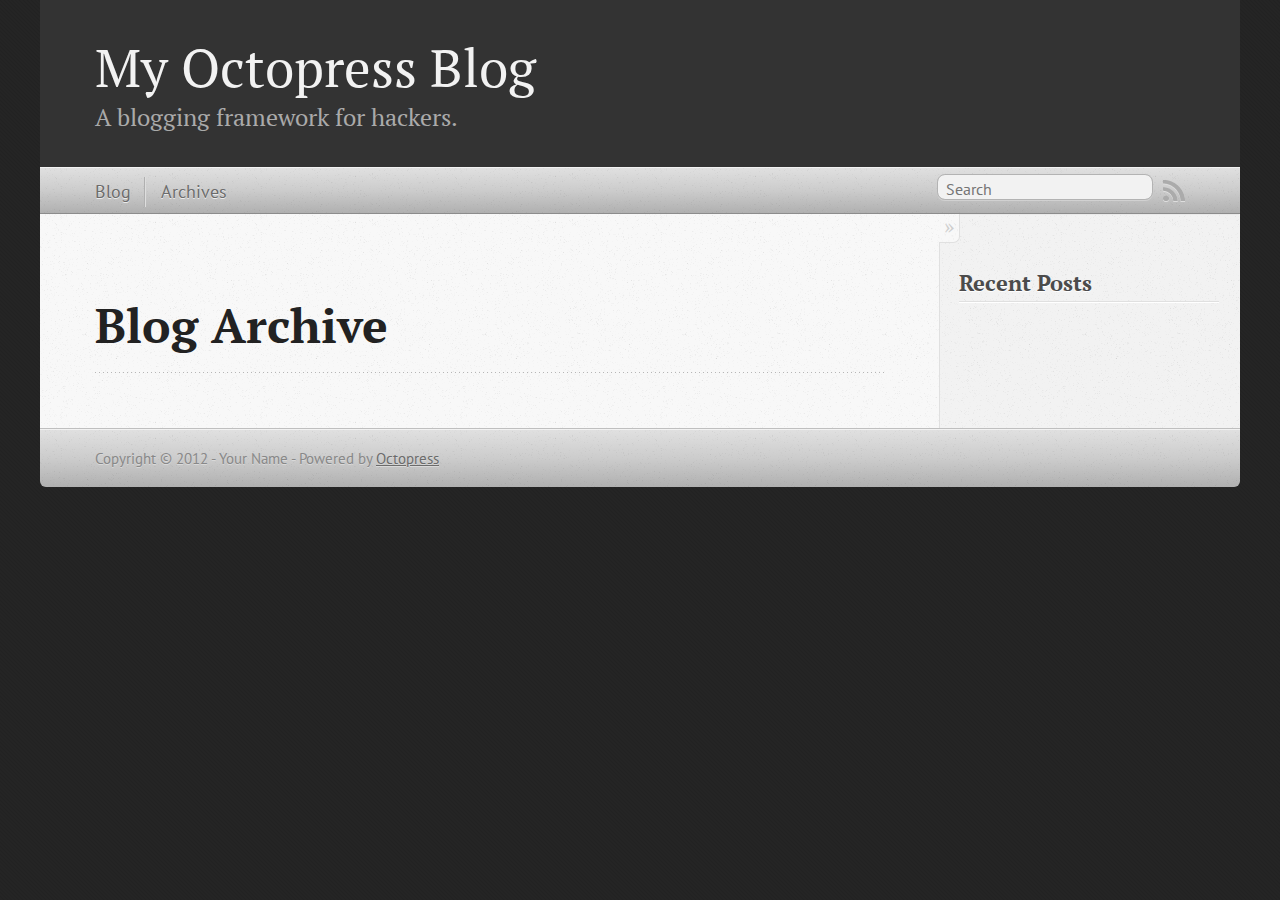
==== blog/archives/index.html @ 248a89fb "Site updated at 2012-05-07 15:20:01 UTC" ====
<!DOCTYPE html>
<!--[if IEMobile 7 ]><html class="no-js iem7"><![endif]-->
<!--[if lt IE 9]><html class="no-js lte-ie8"><![endif]-->
<!--[if (gt IE 8)|(gt IEMobile 7)|!(IEMobile)|!(IE)]><!--><html class="no-js" lang="en"><!--<![endif]-->
<head>
  <meta charset="utf-8">
  <title>Blog Archive - My Octopress Blog</title>
  <meta name="author" content="Your Name">

  
  <meta name="description" content=" Blog Archive Recent Posts ">
  

  <!-- http://t.co/dKP3o1e -->
  <meta name="HandheldFriendly" content="True">
  <meta name="MobileOptimized" content="320">
  <meta name="viewport" content="width=device-width, initial-scale=1">

  
  <link rel="canonical" href="http://liangwenke.github.com/blog/archives">
  <link href="/favicon.png" rel="icon">
  <link href="/stylesheets/screen.css" media="screen, projection" rel="stylesheet" type="text/css">
  <script src="/javascripts/modernizr-2.0.js"></script>
  <script src="/javascripts/ender.js"></script>
  <script src="/javascripts/octopress.js" type="text/javascript"></script>
  <link href="/atom.xml" rel="alternate" title="My Octopress Blog" type="application/atom+xml">
  <!--Fonts from Google"s Web font directory at http://google.com/webfonts -->
<link href="http://fonts.googleapis.com/css?family=PT+Serif:regular,italic,bold,bolditalic" rel="stylesheet" type="text/css">
<link href="http://fonts.googleapis.com/css?family=PT+Sans:regular,italic,bold,bolditalic" rel="stylesheet" type="text/css">

  

</head>

<body   >
  <header role="banner"><hgroup>
  <h1><a href="/">My Octopress Blog</a></h1>
  
    <h2>A blogging framework for hackers.</h2>
  
</hgroup>

</header>
  <nav role="navigation"><ul class="subscription" data-subscription="rss">
  <li><a href="/atom.xml" rel="subscribe-rss" title="subscribe via RSS">RSS</a></li>
  
</ul>
  
<form action="http://google.com/search" method="get">
  <fieldset role="search">
    <input type="hidden" name="q" value="site:liangwenke.github.com" />
    <input class="search" type="text" name="q" results="0" placeholder="Search"/>
  </fieldset>
</form>
  
<ul class="main-navigation">
  <li><a href="/">Blog</a></li>
  <li><a href="/blog/archives">Archives</a></li>
</ul>

</nav>
  <div id="main">
    <div id="content">
      <div>
<article role="article">
  
  <header>
    <h1 class="entry-title">Blog Archive</h1>
    
  </header>
  
  <div id="blog-archives">

</div>

  
</article>

</div>

<aside class="sidebar">
  
    <section>
  <h1>Recent Posts</h1>
  <ul id="recent_posts">
    
  </ul>
</section>






  
</aside>


    </div>
  </div>
  <footer role="contentinfo"><p>
  Copyright &copy; 2012 - Your Name -
  <span class="credit">Powered by <a href="http://octopress.org">Octopress</a></span>
</p>

</footer>
  







  <script type="text/javascript">
    (function(){
      var twitterWidgets = document.createElement('script');
      twitterWidgets.type = 'text/javascript';
      twitterWidgets.async = true;
      twitterWidgets.src = 'http://platform.twitter.com/widgets.js';
      document.getElementsByTagName('head')[0].appendChild(twitterWidgets);
    })();
  </script>





</body>
</html>
---- stylesheets/screen.css ----
html,body,div,span,applet,object,iframe,h1,h2,h3,h4,h5,h6,p,blockquote,pre,a,abbr,acronym,address,big,cite,code,del,dfn,em,img,ins,kbd,q,s,samp,small,strike,strong,sub,sup,tt,var,b,u,i,center,dl,dt,dd,ol,ul,li,fieldset,form,label,legend,table,caption,tbody,tfoot,thead,tr,th,td,article,aside,canvas,details,embed,figure,figcaption,footer,header,hgroup,menu,nav,output,ruby,section,summary,time,mark,audio,video{margin:0;padding:0;border:0;font-size:100%;font:inherit;vertical-align:baseline}body{line-height:1}ol,ul{list-style:none}table{border-collapse:collapse;border-spacing:0}caption,th,td{text-align:left;font-weight:normal;vertical-align:middle}q,blockquote{quotes:none}q:before,q:after,blockquote:before,blockquote:after{content:"";content:none}a img{border:none}article,aside,details,figcaption,figure,footer,header,hgroup,menu,nav,section,summary{display:block}article,aside,details,figcaption,figure,footer,header,hgroup,menu,nav,section,summary{display:block}a{color:#1863a1}a:visited{color:#751590}a:focus{color:#0181eb}a:hover{color:#0181eb}a:active{color:#01579f}aside.sidebar a{color:#1863a1}aside.sidebar a:focus{color:#0181eb}aside.sidebar a:hover{color:#0181eb}aside.sidebar a:active{color:#01579f}a{-webkit-transition:color 0.3s;-moz-transition:color 0.3s;-ms-transition:color 0.3s;-o-transition:color 0.3s;transition:color 0.3s}html{background:#252525 url('/images/line-tile.png?1336403591') top left}body>div{background:#f2f2f2 url('/images/noise.png?1336403591') top left;border-bottom:1px solid #bfbfbf}body>div>div{background:#f8f8f8 url('/images/noise.png?1336403591') top left;border-right:1px solid #e0e0e0}.heading,body>header h1,h1,h2,h3,h4,h5,h6{font-family:"PT Serif","Georgia","Helvetica Neue",Arial,sans-serif}.sans,body>header h2,body>nav form .search,body>nav a,article header p.meta,article>footer,#content .blog-index footer,html .gist .gist-file .gist-meta,#blog-archives a.category,#blog-archives time,aside.sidebar section,body>footer{font-family:"PT Sans","Helvetica Neue",Arial,sans-serif}.serif,body,#content .blog-index a[rel=full-article]{font-family:"PT Serif",Georgia,Times,"Times New Roman",serif}.mono,pre,code,tt,p code,li code{font-family:Menlo,Monaco,"Andale Mono","lucida console","Courier New",monospace}body>header h1{font-size:2.2em;font-family:"PT Serif","Georgia","Helvetica Neue",Arial,sans-serif;font-weight:normal;line-height:1.2em;margin-bottom:0.6667em}body>header h2{font-family:"PT Serif","Georgia","Helvetica Neue",Arial,sans-serif}body{line-height:1.5em;color:#222}h1{font-size:2.2em;line-height:1.2em}@media only screen and (min-width: 992px){body{font-size:1.15em}h1{font-size:2.6em;line-height:1.2em}}h1,h2,h3,h4,h5,h6{text-rendering:optimizelegibility;margin-bottom:1em;font-weight:bold}h2,section h1{font-size:1.5em}h3,section h2,section section h1{font-size:1.3em}h4,section h3,section section h2,section section section h1{font-size:1em}h5,section h4,section section h3{font-size:.9em}h6,section h5,section section h4,section section section h3{font-size:.8em}p,blockquote,ul,ol{margin-bottom:1.5em}ul{list-style-type:disc}ul ul{list-style-type:circle;margin-bottom:0px}ul ul ul{list-style-type:square;margin-bottom:0px}ol{list-style-type:decimal}ol ol{list-style-type:lower-alpha;margin-bottom:0px}ol ol ol{list-style-type:lower-roman;margin-bottom:0px}ul,ul ul,ul ol,ol,ol ul,ol ol{margin-left:1.3em}strong{font-weight:bold}em{font-style:italic}sup,sub{font-size:0.8em;position:relative;display:inline-block}sup{top:-0.5em}sub{bottom:-0.5em}q{font-style:italic}q:before{content:"\201C"}q:after{content:"\201D"}em,dfn{font-style:italic}strong,dfn{font-weight:bold}del,s{text-decoration:line-through}abbr,acronym{border-bottom:1px dotted;cursor:help}sub,sup{line-height:0}hr{margin-bottom:0.2em}small{font-size:.8em}big{font-size:1.2em}blockquote{font-style:italic;position:relative;font-size:1.2em;line-height:1.5em;padding-left:1em;border-left:4px solid rgba(170,170,170,0.5)}blockquote cite{font-style:italic}blockquote cite a{color:#aaa !important;word-wrap:break-word}blockquote cite:before{content:'\2014';padding-right:.3em;padding-left:.3em;color:#aaa}@media only screen and (min-width: 992px){blockquote{padding-left:1.5em;border-left-width:4px}}.pullquote-right:before,.pullquote-left:before{padding:0;border:none;content:attr(data-pullquote);float:right;width:45%;margin:.5em 0 1em 1.5em;position:relative;top:7px;font-size:1.4em;line-height:1.45em}.pullquote-left:before{float:left;margin:.5em 1.5em 1em 0}.force-wrap,article a,aside.sidebar a{white-space:-moz-pre-wrap;white-space:-pre-wrap;white-space:-o-pre-wrap;white-space:pre-wrap;word-wrap:break-word}.group,body>header,body>nav,body>footer,body #content>article,body #content>div>article,body #content>div>section,body div.pagination,aside.sidebar,#main,#content,.collapse-sidebar aside.sidebar{*zoom:1}.group:after,body>header:after,body>nav:after,body>footer:after,body #content>article:after,body #content>div>article:after,body #content>div>section:after,body div.pagination:after,aside.sidebar:after,#main:after,#content:after,.collapse-sidebar aside.sidebar:after{content:"";display:table;clear:both}body{-webkit-text-size-adjust:none;max-width:1200px;position:relative;margin:0 auto}body>header,body>nav,body>footer,body #content>article,body #content>div>article,body #content>div>section{padding-left:18px;padding-right:18px}@media only screen and (min-width: 480px){body>header,body>nav,body>footer,body #content>article,body #content>div>article,body #content>div>section{padding-left:25px;padding-right:25px}}@media only screen and (min-width: 768px){body>header,body>nav,body>footer,body #content>article,body #content>div>article,body #content>div>section{padding-left:35px;padding-right:35px}}@media only screen and (min-width: 992px){body>header,body>nav,body>footer,body #content>article,body #content>div>article,body #content>div>section{padding-left:55px;padding-right:55px}}body div.pagination{margin-left:18px;margin-right:18px}@media only screen and (min-width: 480px){body div.pagination{margin-left:25px;margin-right:25px}}@media only screen and (min-width: 768px){body div.pagination{margin-left:35px;margin-right:35px}}@media only screen and (min-width: 992px){body div.pagination{margin-left:55px;margin-right:55px}}body>header{font-size:1em;padding-top:1.5em;padding-bottom:1.5em}#content{overflow:hidden}#content>div,#content>article{width:100%}aside.sidebar{float:none;padding:0 18px 1px;background-color:#f7f7f7;border-top:1px solid #e0e0e0}.flex-content,article img,article video,article .flash-video,aside.sidebar img{max-width:100%;height:auto}.basic-alignment.left,article img.left,article video.left,article .left.flash-video,aside.sidebar img.left{float:left;margin-right:1.5em}.basic-alignment.right,article img.right,article video.right,article .right.flash-video,aside.sidebar img.right{float:right;margin-left:1.5em}.basic-alignment.center,article img.center,article video.center,article .center.flash-video,aside.sidebar img.center{display:block;margin:0 auto 1.5em}.basic-alignment.left,article img.left,article video.left,article .left.flash-video,aside.sidebar img.left,.basic-alignment.right,article img.right,article video.right,article .right.flash-video,aside.sidebar img.right{margin-bottom:.8em}.toggle-sidebar,.no-sidebar .toggle-sidebar{display:none}@media only screen and (min-width: 750px){body.sidebar-footer aside.sidebar{float:none;width:auto;clear:left;margin:0;padding:0 35px 1px;background-color:#f7f7f7;border-top:1px solid #eaeaea}body.sidebar-footer aside.sidebar section.odd,body.sidebar-footer aside.sidebar section.even{float:left;width:48%}body.sidebar-footer aside.sidebar section.odd{margin-left:0}body.sidebar-footer aside.sidebar section.even{margin-left:4%}body.sidebar-footer aside.sidebar.thirds section{width:30%;margin-left:5%}body.sidebar-footer aside.sidebar.thirds section.first{margin-left:0;clear:both}}body.sidebar-footer #content{margin-right:0px}body.sidebar-footer .toggle-sidebar{display:none}@media only screen and (min-width: 550px){body>header{font-size:1em}}@media only screen and (min-width: 750px){aside.sidebar{float:none;width:auto;clear:left;margin:0;padding:0 35px 1px;background-color:#f7f7f7;border-top:1px solid #eaeaea}aside.sidebar section.odd,aside.sidebar section.even{float:left;width:48%}aside.sidebar section.odd{margin-left:0}aside.sidebar section.even{margin-left:4%}aside.sidebar.thirds section{width:30%;margin-left:5%}aside.sidebar.thirds section.first{margin-left:0;clear:both}}@media only screen and (min-width: 768px){body{-webkit-text-size-adjust:auto}body>header{font-size:1.2em}#main{padding:0;margin:0 auto}#content{overflow:visible;margin-right:240px;position:relative}.no-sidebar #content{margin-right:0;border-right:0}.collapse-sidebar #content{margin-right:20px}#content>div,#content>article{padding-top:17.5px;padding-bottom:17.5px;float:left}aside.sidebar{width:210px;padding:0 15px 15px;background:none;clear:none;float:left;margin:0 -100% 0 0}aside.sidebar section{width:auto;margin-left:0}aside.sidebar section.odd,aside.sidebar section.even{float:none;width:auto;margin-left:0}.collapse-sidebar aside.sidebar{float:none;width:auto;clear:left;margin:0;padding:0 35px 1px;background-color:#f7f7f7;border-top:1px solid #eaeaea}.collapse-sidebar aside.sidebar section.odd,.collapse-sidebar aside.sidebar section.even{float:left;width:48%}.collapse-sidebar aside.sidebar section.odd{margin-left:0}.collapse-sidebar aside.sidebar section.even{margin-left:4%}.collapse-sidebar aside.sidebar.thirds section{width:30%;margin-left:5%}.collapse-sidebar aside.sidebar.thirds section.first{margin-left:0;clear:both}}@media only screen and (min-width: 992px){body>header{font-size:1.3em}#content{margin-right:300px}#content>div,#content>article{padding-top:27.5px;padding-bottom:27.5px}aside.sidebar{width:260px;padding:1.2em 20px 20px}.collapse-sidebar aside.sidebar{padding-left:55px;padding-right:55px}}@media only screen and (min-width: 768px){ul,ol{margin-left:0}}body>header{background:#333}body>header h1{display:inline-block;margin:0}body>header h1 a,body>header h1 a:visited,body>header h1 a:hover{color:#f2f2f2;text-decoration:none}body>header h2{margin:.2em 0 0;font-size:1em;color:#aaa;font-weight:normal}body>nav{position:relative;background-color:#ccc;background:url('/images/noise.png?1336403591'),-webkit-gradient(linear, 50% 0%, 50% 100%, color-stop(0%, #e0e0e0), color-stop(50%, #cccccc), color-stop(100%, #b0b0b0));background:url('/images/noise.png?1336403591'),-webkit-linear-gradient(#e0e0e0,#cccccc,#b0b0b0);background:url('/images/noise.png?1336403591'),-moz-linear-gradient(#e0e0e0,#cccccc,#b0b0b0);background:url('/images/noise.png?1336403591'),-o-linear-gradient(#e0e0e0,#cccccc,#b0b0b0);background:url('/images/noise.png?1336403591'),-ms-linear-gradient(#e0e0e0,#cccccc,#b0b0b0);background:url('/images/noise.png?1336403591'),linear-gradient(#e0e0e0,#cccccc,#b0b0b0);border-top:1px solid #f2f2f2;border-bottom:1px solid #8c8c8c;padding-top:.35em;padding-bottom:.35em}body>nav form{-webkit-background-clip:padding;-moz-background-clip:padding;background-clip:padding-box;margin:0;padding:0}body>nav form .search{padding:.3em .5em 0;font-size:.85em;line-height:1.1em;width:95%;-webkit-border-radius:0.5em;-moz-border-radius:0.5em;-ms-border-radius:0.5em;-o-border-radius:0.5em;border-radius:0.5em;-webkit-background-clip:padding;-moz-background-clip:padding;background-clip:padding-box;-webkit-box-shadow:#d1d1d1 0 1px;-moz-box-shadow:#d1d1d1 0 1px;box-shadow:#d1d1d1 0 1px;background-color:#f2f2f2;border:1px solid #b3b3b3;color:#888}body>nav form .search:focus{color:#444;border-color:#80b1df;-webkit-box-shadow:#80b1df 0 0 4px,#80b1df 0 0 3px inset;-moz-box-shadow:#80b1df 0 0 4px,#80b1df 0 0 3px inset;box-shadow:#80b1df 0 0 4px,#80b1df 0 0 3px inset;background-color:#fff;outline:none}body>nav fieldset[role=search]{float:right;width:48%}body>nav fieldset.mobile-nav{float:left;width:48%}body>nav fieldset.mobile-nav select{width:100%;font-size:.8em;border:1px solid #888}body>nav ul{display:none}@media only screen and (min-width: 550px){body>nav{font-size:.9em}body>nav ul{margin:0;padding:0;border:0;overflow:hidden;*zoom:1;float:left;display:block;padding-top:.15em}body>nav ul li{list-style-image:none;list-style-type:none;margin-left:0;white-space:nowrap;display:inline;float:left;padding-left:0;padding-right:0}body>nav ul li:first-child,body>nav ul li.first{padding-left:0}body>nav ul li:last-child{padding-right:0}body>nav ul li.last{padding-right:0}body>nav ul.subscription{margin-left:.8em;float:right}body>nav ul.subscription li:last-child a{padding-right:0}body>nav ul li{margin:0}body>nav a{color:#6b6b6b;text-shadow:#ebebeb 0 1px;float:left;text-decoration:none;font-size:1.1em;padding:.1em 0;line-height:1.5em}body>nav a:visited{color:#6b6b6b}body>nav a:hover{color:#2b2b2b}body>nav li+li{border-left:1px solid #b0b0b0;margin-left:.8em}body>nav li+li a{padding-left:.8em;border-left:1px solid #dedede}body>nav form{float:right;text-align:left;padding-left:.8em;width:175px}body>nav form .search{width:93%;font-size:.95em;line-height:1.2em}body>nav ul[data-subscription$=email]+form{width:97px}body>nav ul[data-subscription$=email]+form .search{width:91%}body>nav fieldset.mobile-nav{display:none}body>nav fieldset[role=search]{width:99%}}@media only screen and (min-width: 992px){body>nav form{width:215px}body>nav ul[data-subscription$=email]+form{width:147px}}.no-placeholder body>nav .search{background:#f2f2f2 url('/images/search.png?1336403591') 0.3em 0.25em no-repeat;text-indent:1.3em}@media only screen and (min-width: 550px){.maskImage body>nav ul[data-subscription$=email]+form{width:123px}}@media only screen and (min-width: 992px){.maskImage body>nav ul[data-subscription$=email]+form{width:173px}}.maskImage ul.subscription{position:relative;top:.2em}.maskImage ul.subscription li,.maskImage ul.subscription a{border:0;padding:0}.maskImage a[rel=subscribe-rss]{position:relative;top:0px;text-indent:-999999em;background-color:#dedede;border:0;padding:0}.maskImage a[rel=subscribe-rss],.maskImage a[rel=subscribe-rss]:after{-webkit-mask-image:url('/images/rss.png?1336403591');-moz-mask-image:url('/images/rss.png?1336403591');-ms-mask-image:url('/images/rss.png?1336403591');-o-mask-image:url('/images/rss.png?1336403591');mask-image:url('/images/rss.png?1336403591');-webkit-mask-repeat:no-repeat;-moz-mask-repeat:no-repeat;-ms-mask-repeat:no-repeat;-o-mask-repeat:no-repeat;mask-repeat:no-repeat;width:22px;height:22px}.maskImage a[rel=subscribe-rss]:after{content:"";position:absolute;top:-1px;left:0;background-color:#ababab}.maskImage a[rel=subscribe-rss]:hover:after{background-color:#9e9e9e}.maskImage a[rel=subscribe-email]{position:relative;top:0px;text-indent:-999999em;background-color:#dedede;border:0;padding:0}.maskImage a[rel=subscribe-email],.maskImage a[rel=subscribe-email]:after{-webkit-mask-image:url('/images/email.png?1336403591');-moz-mask-image:url('/images/email.png?1336403591');-ms-mask-image:url('/images/email.png?1336403591');-o-mask-image:url('/images/email.png?1336403591');mask-image:url('/images/email.png?1336403591');-webkit-mask-repeat:no-repeat;-moz-mask-repeat:no-repeat;-ms-mask-repeat:no-repeat;-o-mask-repeat:no-repeat;mask-repeat:no-repeat;width:28px;height:22px}.maskImage a[rel=subscribe-email]:after{content:"";position:absolute;top:-1px;left:0;background-color:#ababab}.maskImage a[rel=subscribe-email]:hover:after{background-color:#9e9e9e}article{padding-top:1em}article header{position:relative;padding-top:2em;padding-bottom:1em;margin-bottom:1em;background:url('[data-uri]') bottom left repeat-x}article header h1{margin:0}article header h1 a{text-decoration:none}article header h1 a:hover{text-decoration:underline}article header p{font-size:.9em;color:#aaa;margin:0}article header p.meta{text-transform:uppercase;position:absolute;top:0}@media only screen and (min-width: 768px){article header{margin-bottom:1.5em;padding-bottom:1em;background:url('[data-uri]') bottom left repeat-x}}article h2{padding-top:0.8em;background:url('[data-uri]') top left repeat-x}.entry-content article h2:first-child,article header+h2{padding-top:0}article h2:first-child,article header+h2{background:none}article .feature{padding-top:.5em;margin-bottom:1em;padding-bottom:1em;background:url('[data-uri]') bottom left repeat-x;font-size:2.0em;font-style:italic;line-height:1.3em}article img,article video,article .flash-video{-webkit-border-radius:0.3em;-moz-border-radius:0.3em;-ms-border-radius:0.3em;-o-border-radius:0.3em;border-radius:0.3em;-webkit-box-shadow:rgba(0,0,0,0.15) 0 1px 4px;-moz-box-shadow:rgba(0,0,0,0.15) 0 1px 4px;box-shadow:rgba(0,0,0,0.15) 0 1px 4px;-webkit-box-sizing:border-box;-moz-box-sizing:border-box;box-sizing:border-box;border:#fff 0.5em solid}article video,article .flash-video{margin:0 auto 1.5em}article video{display:block;width:100%}article .flash-video>div{position:relative;display:block;padding-bottom:56.25%;padding-top:1px;height:0;overflow:hidden}article .flash-video>div iframe,article .flash-video>div object,article .flash-video>div embed{position:absolute;top:0;left:0;width:100%;height:100%}article>footer{padding-bottom:2.5em;margin-top:2em}article>footer p.meta{margin-bottom:.8em;font-size:.85em;clear:both;overflow:hidden}.blog-index article+article{background:url('[data-uri]') top left repeat-x}#content .blog-index{padding-top:0;padding-bottom:0}#content .blog-index article{padding-top:2em}#content .blog-index article header{background:none;padding-bottom:0}#content .blog-index article h1{font-size:2.2em}#content .blog-index article h1 a{color:inherit}#content .blog-index article h1 a:hover{color:#0181eb}#content .blog-index a[rel=full-article]{background:#ebebeb;display:inline-block;padding:.4em .8em;margin-right:.5em;text-decoration:none;color:#666;-webkit-transition:background-color 0.5s;-moz-transition:background-color 0.5s;-ms-transition:background-color 0.5s;-o-transition:background-color 0.5s;transition:background-color 0.5s}#content .blog-index a[rel=full-article]:hover{background:#0181eb;text-shadow:none;color:#f8f8f8}#content .blog-index footer{margin-top:1em}.separator,article>footer .byline+time:before,article>footer time+time:before,article>footer .comments:before,article>footer .byline ~ .categories:before{content:"\2022 ";padding:0 .4em 0 .2em;display:inline-block}#content div.pagination{text-align:center;font-size:.95em;position:relative;background:url('[data-uri]') top left repeat-x;padding-top:1.5em;padding-bottom:1.5em}#content div.pagination a{text-decoration:none;color:#aaa}#content div.pagination a.prev{position:absolute;left:0}#content div.pagination a.next{position:absolute;right:0}#content div.pagination a:hover{color:#0181eb}#content div.pagination a[href*=archive]:before,#content div.pagination a[href*=archive]:after{content:'\2014';padding:0 .3em}p.meta+.sharing{padding-top:1em;padding-left:0;background:url('[data-uri]') top left repeat-x}#fb-root{display:none}.highlight,html .gist .gist-file .gist-syntax .gist-highlight{border:1px solid #05232b !important}.highlight table td.code,html .gist .gist-file .gist-syntax .gist-highlight table td.code{width:100%}.highlight .line-numbers,html .gist .gist-file .gist-syntax .gist-highlight .line-numbers{text-align:right;font-size:13px;line-height:1.45em;background:#073642 url('/images/noise.png?1336403591') top left !important;border-right:1px solid #00232c !important;-webkit-box-shadow:#083e4b -1px 0 inset;-moz-box-shadow:#083e4b -1px 0 inset;box-shadow:#083e4b -1px 0 inset;text-shadow:#021014 0 -1px;padding:.8em !important;-webkit-border-radius:0;-moz-border-radius:0;-ms-border-radius:0;-o-border-radius:0;border-radius:0}.highlight .line-numbers span,html .gist .gist-file .gist-syntax .gist-highlight .line-numbers span{color:#586e75 !important}figure.code,.gist-file,pre{-webkit-box-shadow:rgba(0,0,0,0.06) 0 0 10px;-moz-box-shadow:rgba(0,0,0,0.06) 0 0 10px;box-shadow:rgba(0,0,0,0.06) 0 0 10px}figure.code .highlight pre,.gist-file .highlight pre,pre .highlight pre{-webkit-box-shadow:none;-moz-box-shadow:none;box-shadow:none}html .gist .gist-file{margin-bottom:1.8em;position:relative;border:none;padding-top:26px !important}html .gist .gist-file .gist-syntax{border-bottom:0 !important;background:none !important}html .gist .gist-file .gist-syntax .gist-highlight{background:#002b36 !important}html .gist .gist-file .gist-meta{padding:.6em 0.8em;border:1px solid #083e4b !important;color:#586e75;font-size:.7em !important;background:#073642 url('/images/noise.png?1336403591') top left;line-height:1.5em}html .gist .gist-file .gist-meta a{color:#75878b !important;text-decoration:none}html .gist .gist-file .gist-meta a:hover{text-decoration:underline}html .gist .gist-file .gist-meta a:hover{color:#93a1a1 !important}html .gist .gist-file .gist-meta a[href*='#file']{position:absolute;top:0;left:0;right:-10px;color:#474747 !important}html .gist .gist-file .gist-meta a[href*='#file']:hover{color:#1863a1 !important}html .gist .gist-file .gist-meta a[href*=raw]{top:.4em}pre{background:#002b36 url('/images/noise.png?1336403591') top left;-webkit-border-radius:0.4em;-moz-border-radius:0.4em;-ms-border-radius:0.4em;-o-border-radius:0.4em;border-radius:0.4em;border:1px solid #05232b;line-height:1.45em;font-size:13px;margin-bottom:2.1em;padding:.8em 1em;color:#93a1a1;overflow:auto}h3.filename+pre{-moz-border-radius-topleft:0px;-webkit-border-top-left-radius:0px;-ms-border-top-left-radius:0px;-o-border-top-left-radius:0px;border-top-left-radius:0px;-moz-border-radius-topright:0px;-webkit-border-top-right-radius:0px;-ms-border-top-right-radius:0px;-o-border-top-right-radius:0px;border-top-right-radius:0px}p code,li code{display:inline-block;white-space:no-wrap;background:#fff;font-size:.8em;line-height:1.5em;color:#555;border:1px solid #ddd;-webkit-border-radius:0.4em;-moz-border-radius:0.4em;-ms-border-radius:0.4em;-o-border-radius:0.4em;border-radius:0.4em;padding:0 .3em;margin:-1px 0}p pre code,li pre code{font-size:1em !important;background:none;border:none}.pre-code,html .gist .gist-file .gist-syntax .gist-highlight pre,.highlight code{font-family:Menlo,Monaco,"Andale Mono","lucida console","Courier New",monospace !important;overflow:scroll;overflow-y:hidden;display:block;padding:.8em !important;overflow-x:auto;line-height:1.45em;background:#002b36 url('/images/noise.png?1336403591') top left !important;color:#93a1a1 !important}.pre-code *::-moz-selection,html .gist .gist-file .gist-syntax .gist-highlight pre *::-moz-selection,.highlight code *::-moz-selection{background:#386774;color:inherit;text-shadow:#002b36 0 1px}.pre-code *::-webkit-selection,html .gist .gist-file .gist-syntax .gist-highlight pre *::-webkit-selection,.highlight code *::-webkit-selection{background:#386774;color:inherit;text-shadow:#002b36 0 1px}.pre-code *::selection,html .gist .gist-file .gist-syntax .gist-highlight pre *::selection,.highlight code *::selection{background:#386774;color:inherit;text-shadow:#002b36 0 1px}.pre-code span,html .gist .gist-file .gist-syntax .gist-highlight pre span,.highlight code span{color:#93a1a1 !important}.pre-code span,html .gist .gist-file .gist-syntax .gist-highlight pre span,.highlight code span{font-style:normal !important;font-weight:normal !important}.pre-code .c,html .gist .gist-file .gist-syntax .gist-highlight pre .c,.highlight code .c{color:#586e75 !important;font-style:italic !important}.pre-code .cm,html .gist .gist-file .gist-syntax .gist-highlight pre .cm,.highlight code .cm{color:#586e75 !important;font-style:italic !important}.pre-code .cp,html .gist .gist-file .gist-syntax .gist-highlight pre .cp,.highlight code .cp{color:#586e75 !important;font-style:italic !important}.pre-code .c1,html .gist .gist-file .gist-syntax .gist-highlight pre .c1,.highlight code .c1{color:#586e75 !important;font-style:italic !important}.pre-code .cs,html .gist .gist-file .gist-syntax .gist-highlight pre .cs,.highlight code .cs{color:#586e75 !important;font-weight:bold !important;font-style:italic !important}.pre-code .err,html .gist .gist-file .gist-syntax .gist-highlight pre .err,.highlight code .err{color:#dc322f !important;background:none !important}.pre-code .k,html .gist .gist-file .gist-syntax .gist-highlight pre .k,.highlight code .k{color:#cb4b16 !important}.pre-code .o,html .gist .gist-file .gist-syntax .gist-highlight pre .o,.highlight code .o{color:#93a1a1 !important;font-weight:bold !important}.pre-code .p,html .gist .gist-file .gist-syntax .gist-highlight pre .p,.highlight code .p{color:#93a1a1 !important}.pre-code .ow,html .gist .gist-file .gist-syntax .gist-highlight pre .ow,.highlight code .ow{color:#2aa198 !important;font-weight:bold !important}.pre-code .gd,html .gist .gist-file .gist-syntax .gist-highlight pre .gd,.highlight code .gd{color:#93a1a1 !important;background-color:#372c34 !important;display:inline-block}.pre-code .gd .x,html .gist .gist-file .gist-syntax .gist-highlight pre .gd .x,.highlight code .gd .x{color:#93a1a1 !important;background-color:#4d2d33 !important;display:inline-block}.pre-code .ge,html .gist .gist-file .gist-syntax .gist-highlight pre .ge,.highlight code .ge{color:#93a1a1 !important;font-style:italic !important}.pre-code .gh,html .gist .gist-file .gist-syntax .gist-highlight pre .gh,.highlight code .gh{color:#586e75 !important}.pre-code .gi,html .gist .gist-file .gist-syntax .gist-highlight pre .gi,.highlight code .gi{color:#93a1a1 !important;background-color:#1a412b !important;display:inline-block}.pre-code .gi .x,html .gist .gist-file .gist-syntax .gist-highlight pre .gi .x,.highlight code .gi .x{color:#93a1a1 !important;background-color:#355720 !important;display:inline-block}.pre-code .gs,html .gist .gist-file .gist-syntax .gist-highlight pre .gs,.highlight code .gs{color:#93a1a1 !important;font-weight:bold !important}.pre-code .gu,html .gist .gist-file .gist-syntax .gist-highlight pre .gu,.highlight code .gu{color:#6c71c4 !important}.pre-code .kc,html .gist .gist-file .gist-syntax .gist-highlight pre .kc,.highlight code .kc{color:#859900 !important;font-weight:bold !important}.pre-code .kd,html .gist .gist-file .gist-syntax .gist-highlight pre .kd,.highlight code .kd{color:#268bd2 !important}.pre-code .kp,html .gist .gist-file .gist-syntax .gist-highlight pre .kp,.highlight code .kp{color:#cb4b16 !important;font-weight:bold !important}.pre-code .kr,html .gist .gist-file .gist-syntax .gist-highlight pre .kr,.highlight code .kr{color:#d33682 !important;font-weight:bold !important}.pre-code .kt,html .gist .gist-file .gist-syntax .gist-highlight pre .kt,.highlight code .kt{color:#2aa198 !important}.pre-code .n,html .gist .gist-file .gist-syntax .gist-highlight pre .n,.highlight code .n{color:#268bd2 !important}.pre-code .na,html .gist .gist-file .gist-syntax .gist-highlight pre .na,.highlight code .na{color:#268bd2 !important}.pre-code .nb,html .gist .gist-file .gist-syntax .gist-highlight pre .nb,.highlight code .nb{color:#859900 !important}.pre-code .nc,html .gist .gist-file .gist-syntax .gist-highlight pre .nc,.highlight code .nc{color:#d33682 !important}.pre-code .no,html .gist .gist-file .gist-syntax .gist-highlight pre .no,.highlight code .no{color:#b58900 !important}.pre-code .nl,html .gist .gist-file .gist-syntax .gist-highlight pre .nl,.highlight code .nl{color:#859900 !important}.pre-code .ne,html .gist .gist-file .gist-syntax .gist-highlight pre .ne,.highlight code .ne{color:#268bd2 !important;font-weight:bold !important}.pre-code .nf,html .gist .gist-file .gist-syntax .gist-highlight pre .nf,.highlight code .nf{color:#268bd2 !important;font-weight:bold !important}.pre-code .nn,html .gist .gist-file .gist-syntax .gist-highlight pre .nn,.highlight code .nn{color:#b58900 !important}.pre-code .nt,html .gist .gist-file .gist-syntax .gist-highlight pre .nt,.highlight code .nt{color:#268bd2 !important;font-weight:bold !important}.pre-code .nx,html .gist .gist-file .gist-syntax .gist-highlight pre .nx,.highlight code .nx{color:#b58900 !important}.pre-code .vg,html .gist .gist-file .gist-syntax .gist-highlight pre .vg,.highlight code .vg{color:#268bd2 !important}.pre-code .vi,html .gist .gist-file .gist-syntax .gist-highlight pre .vi,.highlight code .vi{color:#268bd2 !important}.pre-code .nv,html .gist .gist-file .gist-syntax .gist-highlight pre .nv,.highlight code .nv{color:#268bd2 !important}.pre-code .mf,html .gist .gist-file .gist-syntax .gist-highlight pre .mf,.highlight code .mf{color:#2aa198 !important}.pre-code .m,html .gist .gist-file .gist-syntax .gist-highlight pre .m,.highlight code .m{color:#2aa198 !important}.pre-code .mh,html .gist .gist-file .gist-syntax .gist-highlight pre .mh,.highlight code .mh{color:#2aa198 !important}.pre-code .mi,html .gist .gist-file .gist-syntax .gist-highlight pre .mi,.highlight code .mi{color:#2aa198 !important}.pre-code .s,html .gist .gist-file .gist-syntax .gist-highlight pre .s,.highlight code .s{color:#2aa198 !important}.pre-code .sd,html .gist .gist-file .gist-syntax .gist-highlight pre .sd,.highlight code .sd{color:#2aa198 !important}.pre-code .s2,html .gist .gist-file .gist-syntax .gist-highlight pre .s2,.highlight code .s2{color:#2aa198 !important}.pre-code .se,html .gist .gist-file .gist-syntax .gist-highlight pre .se,.highlight code .se{color:#dc322f !important}.pre-code .si,html .gist .gist-file .gist-syntax .gist-highlight pre .si,.highlight code .si{color:#268bd2 !important}.pre-code .sr,html .gist .gist-file .gist-syntax .gist-highlight pre .sr,.highlight code .sr{color:#2aa198 !important}.pre-code .s1,html .gist .gist-file .gist-syntax .gist-highlight pre .s1,.highlight code .s1{color:#2aa198 !important}.pre-code div .gd,html .gist .gist-file .gist-syntax .gist-highlight pre div .gd,.highlight code div .gd,.pre-code div .gd .x,html .gist .gist-file .gist-syntax .gist-highlight pre div .gd .x,.highlight code div .gd .x,.pre-code div .gi,html .gist .gist-file .gist-syntax .gist-highlight pre div .gi,.highlight code div .gi,.pre-code div .gi .x,html .gist .gist-file .gist-syntax .gist-highlight pre div .gi .x,.highlight code div .gi .x{display:inline-block;width:100%}.highlight,.gist-highlight{margin-bottom:1.8em;background:#002b36;overflow-y:hidden;overflow-x:auto}.highlight pre,.gist-highlight pre{background:none;-webkit-border-radius:none;-moz-border-radius:none;-ms-border-radius:none;-o-border-radius:none;border-radius:none;border:none;padding:0;margin-bottom:0}pre::-webkit-scrollbar,.highlight::-webkit-scrollbar,.gist-highlight::-webkit-scrollbar{height:.5em;background:rgba(255,255,255,0.15)}pre::-webkit-scrollbar-thumb:horizontal,.highlight::-webkit-scrollbar-thumb:horizontal,.gist-highlight::-webkit-scrollbar-thumb:horizontal{background:rgba(255,255,255,0.2);-webkit-border-radius:4px;border-radius:4px}.highlight code{background:#000}figure.code{background:none;padding:0;border:0;margin-bottom:1.5em}figure.code pre{margin-bottom:0}figure.code figcaption{position:relative}figure.code .highlight{margin-bottom:0}.code-title,html .gist .gist-file .gist-meta a[href*='#file'],h3.filename,figure.code figcaption{text-align:center;font-size:13px;line-height:2em;text-shadow:#cbcccc 0 1px 0;color:#474747;font-weight:normal;margin-bottom:0;-moz-border-radius-topleft:5px;-webkit-border-top-left-radius:5px;-ms-border-top-left-radius:5px;-o-border-top-left-radius:5px;border-top-left-radius:5px;-moz-border-radius-topright:5px;-webkit-border-top-right-radius:5px;-ms-border-top-right-radius:5px;-o-border-top-right-radius:5px;border-top-right-radius:5px;font-family:"Helvetica Neue", Arial, "Lucida Grande", "Lucida Sans Unicode", Lucida, sans-serif;background:#aaa url('/images/code_bg.png?1336403591') top repeat-x;border:1px solid #565656;border-top-color:#cbcbcb;border-left-color:#a5a5a5;border-right-color:#a5a5a5;border-bottom:0}.download-source,html .gist .gist-file .gist-meta a[href*=raw],figure.code figcaption a{position:absolute;right:.8em;text-decoration:none;color:#666 !important;z-index:1;font-size:13px;text-shadow:#cbcccc 0 1px 0;padding-left:3em}.download-source:hover,html .gist .gist-file .gist-meta a[href*=raw]:hover,figure.code figcaption a:hover{text-decoration:underline}#archive #content>div,#archive #content>div>article{padding-top:0}#blog-archives{color:#aaa}#blog-archives article{padding:1em 0 1em;position:relative;background:url('[data-uri]') bottom left repeat-x}#blog-archives article:last-child{background:none}#blog-archives article footer{padding:0;margin:0}#blog-archives h1{color:#222;margin-bottom:.3em}#blog-archives h2{display:none}#blog-archives h1{font-size:1.5em}#blog-archives h1 a{text-decoration:none;color:inherit;font-weight:normal;display:inline-block}#blog-archives h1 a:hover{text-decoration:underline}#blog-archives h1 a:hover{color:#0181eb}#blog-archives a.category,#blog-archives time{color:#aaa}#blog-archives .entry-content{display:none}#blog-archives time{font-size:.9em;line-height:1.2em}#blog-archives time .month,#blog-archives time .day{display:inline-block}#blog-archives time .month{text-transform:uppercase}#blog-archives p{margin-bottom:1em}#blog-archives a,#blog-archives .entry-content a{color:inherit}#blog-archives a:hover,#blog-archives .entry-content a:hover{color:#0181eb}#blog-archives a:hover{color:#0181eb}@media only screen and (min-width: 550px){#blog-archives article{margin-left:5em}#blog-archives h2{margin-bottom:.3em;font-weight:normal;display:inline-block;position:relative;top:-1px;float:left}#blog-archives h2:first-child{padding-top:.75em}#blog-archives time{position:absolute;text-align:right;left:0em;top:1.8em}#blog-archives .year{display:none}#blog-archives article{padding-left:4.5em;padding-bottom:.7em}#blog-archives a.category{line-height:1.1em}}#content>.category article{margin-left:0;padding-left:6.8em}#content>.category .year{display:inline}.side-shadow-border,aside.sidebar section h1,aside.sidebar li{-webkit-box-shadow:#fff 0 1px;-moz-box-shadow:#fff 0 1px;box-shadow:#fff 0 1px}aside.sidebar{overflow:hidden;color:#4b4b4b;text-shadow:#fff 0 1px}aside.sidebar section{font-size:.8em;line-height:1.4em;margin-bottom:1.5em}aside.sidebar section h1{margin:1.5em 0 0;padding-bottom:.2em;border-bottom:1px solid #e0e0e0}aside.sidebar section h1+p{padding-top:.4em}aside.sidebar img{-webkit-border-radius:0.3em;-moz-border-radius:0.3em;-ms-border-radius:0.3em;-o-border-radius:0.3em;border-radius:0.3em;-webkit-box-shadow:rgba(0,0,0,0.15) 0 1px 4px;-moz-box-shadow:rgba(0,0,0,0.15) 0 1px 4px;box-shadow:rgba(0,0,0,0.15) 0 1px 4px;-webkit-box-sizing:border-box;-moz-box-sizing:border-box;box-sizing:border-box;border:#fff 0.3em solid}aside.sidebar ul{margin-bottom:0.5em;margin-left:0}aside.sidebar li{list-style:none;padding:.5em 0;margin:0;border-bottom:1px solid #e0e0e0}aside.sidebar li p:last-child{margin-bottom:0}aside.sidebar a{color:inherit;-webkit-transition:color 0.5s;-moz-transition:color 0.5s;-ms-transition:color 0.5s;-o-transition:color 0.5s;transition:color 0.5s}aside.sidebar:hover a{color:#1863a1}aside.sidebar:hover a:hover{color:#0181eb}.aside-alt-link,#tweets a[href*='twitter.com/search'],#pinboard_linkroll .pin-tag{color:#7e7e7e}.aside-alt-link:hover,#tweets a[href*='twitter.com/search']:hover,#pinboard_linkroll .pin-tag:hover{color:#0181eb}@media only screen and (min-width: 768px){.toggle-sidebar{outline:none;position:absolute;right:-10px;top:0;bottom:0;display:inline-block;text-decoration:none;color:#cecece;width:9px;cursor:pointer}.toggle-sidebar:hover{background:#e9e9e9;background:-webkit-gradient(linear, 0% 50%, 100% 50%, color-stop(0%, rgba(224,224,224,0.5)), color-stop(100%, rgba(224,224,224,0)));background:-webkit-linear-gradient(left, rgba(224,224,224,0.5),rgba(224,224,224,0));background:-moz-linear-gradient(left, rgba(224,224,224,0.5),rgba(224,224,224,0));background:-o-linear-gradient(left, rgba(224,224,224,0.5),rgba(224,224,224,0));background:-ms-linear-gradient(left, rgba(224,224,224,0.5),rgba(224,224,224,0));background:linear-gradient(left, rgba(224,224,224,0.5),rgba(224,224,224,0))}.toggle-sidebar:after{position:absolute;right:-11px;top:0;width:20px;font-size:1.2em;line-height:1.1em;padding-bottom:.15em;-moz-border-radius-bottomright:0.3em;-webkit-border-bottom-right-radius:0.3em;-ms-border-bottom-right-radius:0.3em;-o-border-bottom-right-radius:0.3em;border-bottom-right-radius:0.3em;text-align:center;background:#f8f8f8 url('/images/noise.png?1336403591') top left;border-bottom:1px solid #e0e0e0;border-right:1px solid #e0e0e0;content:"\00BB";text-indent:-1px}.collapse-sidebar .toggle-sidebar{text-indent:0px;right:-20px;width:19px}.collapse-sidebar .toggle-sidebar:hover{background:#e9e9e9}.collapse-sidebar .toggle-sidebar:after{border-left:1px solid #e0e0e0;text-shadow:#fff 0 1px;content:"\00AB";left:0px;right:0;text-align:center;text-indent:0;border:0;border-right-width:0;background:none}}#tweets .loading{background:url('[data-uri]') no-repeat center 0.5em;color:#c4c4c4;text-shadow:#f8f8f8 0 1px;text-align:center;padding:2.5em 0 .5em}#tweets .loading.error{background:url('[data-uri]') no-repeat center 0.5em}#tweets p{position:relative;padding-right:1em}#tweets a[href*=status]:first-child{color:#a4a4a4;float:right;padding:0 0 .1em 1em;position:relative;right:-1.3em;text-shadow:#fff 0 1px;font-size:.7em;text-decoration:none}#tweets a[href*=status]:first-child span{font-size:1.5em}#tweets a[href*=status]:first-child:hover{color:#0181eb;text-decoration:none}#tweets a[href*='twitter.com/search']{text-decoration:none}#tweets a[href*='twitter.com/search']:hover{text-decoration:underline}.googleplus h1{-moz-box-shadow:none !important;-webkit-box-shadow:none !important;-o-box-shadow:none !important;box-shadow:none !important;border-bottom:0px none !important}.googleplus a{text-decoration:none;white-space:normal !important;line-height:32px}.googleplus a img{float:left;margin-right:0.5em;border:0 none}.googleplus-hidden{position:absolute;top:-1000em;left:-1000em}#pinboard_linkroll .pin-title,#pinboard_linkroll .pin-description{display:block;margin-bottom:.5em}#pinboard_linkroll .pin-tag{text-decoration:none}#pinboard_linkroll .pin-tag:hover{text-decoration:underline}#pinboard_linkroll .pin-tag:after{content:','}#pinboard_linkroll .pin-tag:last-child:after{content:''}.delicious-posts a.delicious-link{margin-bottom:.5em;display:block}.delicious-posts p{font-size:1em}body>footer{font-size:.8em;color:#888;text-shadow:#d9d9d9 0 1px;background-color:#ccc;background:url('/images/noise.png?1336403591'),-webkit-gradient(linear, 50% 0%, 50% 100%, color-stop(0%, #e0e0e0), color-stop(50%, #cccccc), color-stop(100%, #b0b0b0));background:url('/images/noise.png?1336403591'),-webkit-linear-gradient(#e0e0e0,#cccccc,#b0b0b0);background:url('/images/noise.png?1336403591'),-moz-linear-gradient(#e0e0e0,#cccccc,#b0b0b0);background:url('/images/noise.png?1336403591'),-o-linear-gradient(#e0e0e0,#cccccc,#b0b0b0);background:url('/images/noise.png?1336403591'),-ms-linear-gradient(#e0e0e0,#cccccc,#b0b0b0);background:url('/images/noise.png?1336403591'),linear-gradient(#e0e0e0,#cccccc,#b0b0b0);border-top:1px solid #f2f2f2;position:relative;padding-top:1em;padding-bottom:1em;margin-bottom:3em;-moz-border-radius-bottomleft:0.4em;-webkit-border-bottom-left-radius:0.4em;-ms-border-bottom-left-radius:0.4em;-o-border-bottom-left-radius:0.4em;border-bottom-left-radius:0.4em;-moz-border-radius-bottomright:0.4em;-webkit-border-bottom-right-radius:0.4em;-ms-border-bottom-right-radius:0.4em;-o-border-bottom-right-radius:0.4em;border-bottom-right-radius:0.4em;z-index:1}body>footer a{color:#6b6b6b}body>footer a:visited{color:#6b6b6b}body>footer a:hover{color:#484848}body>footer p:last-child{margin-bottom:0}
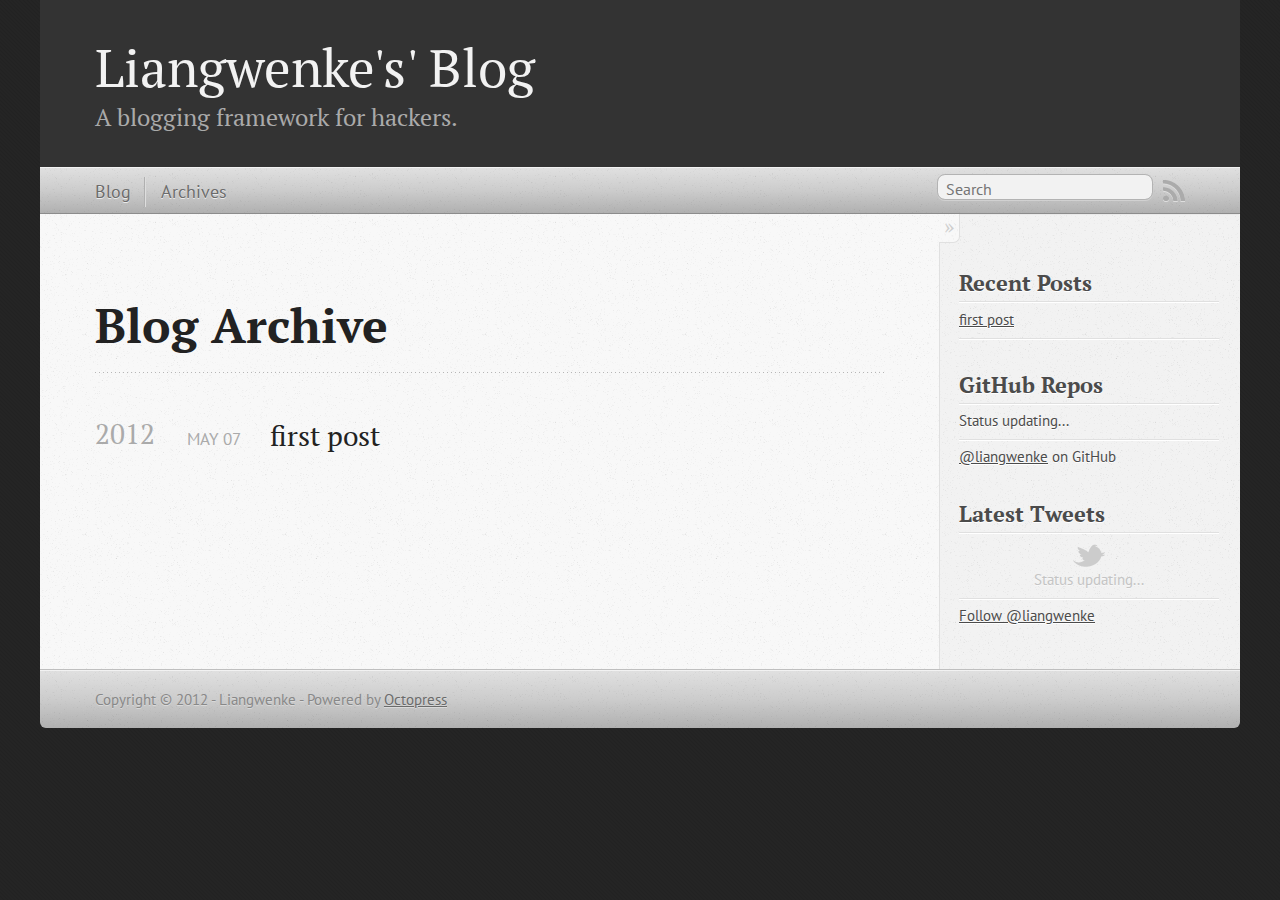
==== commit 11cb0d98: "Site updated at 2012-05-07 15:48:15 UTC" ====
--- a/blog/archives/index.html
+++ b/blog/archives/index.html
@@ -5,11 +5,12 @@
 <!--[if (gt IE 8)|(gt IEMobile 7)|!(IEMobile)|!(IE)]><!--><html class="no-js" lang="en"><!--<![endif]-->
 <head>
   <meta charset="utf-8">
-  <title>Blog Archive - My Octopress Blog</title>
-  <meta name="author" content="Your Name">
+  <title>Blog Archive - Liangwenke's' Blog</title>
+  <meta name="author" content="Liangwenke">
 
   
-  <meta name="description" content=" Blog Archive Recent Posts ">
+  <meta name="description" content="Blog Archive 2012 first post
+May 07 2012 Recent Posts first post GitHub Repos Status updating... @liangwenke on GitHub $.domReady(function(){ if (! &hellip;">
   
 
   <!-- http://t.co/dKP3o1e -->
@@ -24,7 +25,7 @@
   <script src="/javascripts/modernizr-2.0.js"></script>
   <script src="/javascripts/ender.js"></script>
   <script src="/javascripts/octopress.js" type="text/javascript"></script>
-  <link href="/atom.xml" rel="alternate" title="My Octopress Blog" type="application/atom+xml">
+  <link href="/atom.xml" rel="alternate" title="Liangwenke's' Blog" type="application/atom+xml">
   <!--Fonts from Google"s Web font directory at http://google.com/webfonts -->
 <link href="http://fonts.googleapis.com/css?family=PT+Serif:regular,italic,bold,bolditalic" rel="stylesheet" type="text/css">
 <link href="http://fonts.googleapis.com/css?family=PT+Sans:regular,italic,bold,bolditalic" rel="stylesheet" type="text/css">
@@ -35,7 +36,7 @@
 
 <body   >
   <header role="banner"><hgroup>
-  <h1><a href="/">My Octopress Blog</a></h1>
+  <h1><a href="/">Liangwenke's' Blog</a></h1>
   
     <h2>A blogging framework for hackers.</h2>
   
@@ -72,6 +73,19 @@
   
   <div id="blog-archives">
 
+
+
+  
+  <h2>2012</h2>
+
+<article>
+  
+<h1><a href="/blog/2012/05/07/first-post/">first post</a></h1>
+<time datetime="2012-05-07T23:36:00+08:00" pubdate><span class='month'>May</span> <span class='day'>07</span> <span class='year'>2012</span></time>
+
+
+</article>
+
 </div>
 
   
@@ -85,9 +99,58 @@
   <h1>Recent Posts</h1>
   <ul id="recent_posts">
     
+      <li class="post">
+        <a href="/blog/2012/05/07/first-post/">first post</a>
+      </li>
+    
   </ul>
 </section>
 
+<section>
+  <h1>GitHub Repos</h1>
+  <ul id="gh_repos">
+    <li class="loading">Status updating...</li>
+  </ul>
+  
+  <a href="https://github.com/liangwenke">@liangwenke</a> on GitHub
+  
+  <script type="text/javascript">
+    $.domReady(function(){
+        if (!window.jXHR){
+            var jxhr = document.createElement('script');
+            jxhr.type = 'text/javascript';
+            jxhr.src = '/javascripts/libs/jXHR.js';
+            var s = document.getElementsByTagName('script')[0];
+            s.parentNode.insertBefore(jxhr, s);
+        }
+
+        github.showRepos({
+            user: 'liangwenke',
+            count: 0,
+            skip_forks: true,
+            target: '#gh_repos'
+        });
+    });
+  </script>
+  <script src="/javascripts/github.js" type="text/javascript"> </script>
+</section>
+
+
+<section>
+  <h1>Latest Tweets</h1>
+  <ul id="tweets">
+    <li class="loading">Status updating...</li>
+  </ul>
+  <script type="text/javascript">
+    $.domReady(function(){
+      getTwitterFeed("liangwenke", 4, false);
+    });
+  </script>
+  <script src="/javascripts/twitter.js" type="text/javascript"> </script>
+  
+    <a href="http://twitter.com/liangwenke" class="twitter-follow-button" data-show-count="false">Follow @liangwenke</a>
+  
+</section>
 
 
 
@@ -100,7 +163,7 @@
     </div>
   </div>
   <footer role="contentinfo"><p>
-  Copyright &copy; 2012 - Your Name -
+  Copyright &copy; 2012 - Liangwenke -
   <span class="credit">Powered by <a href="http://octopress.org">Octopress</a></span>
 </p>
 
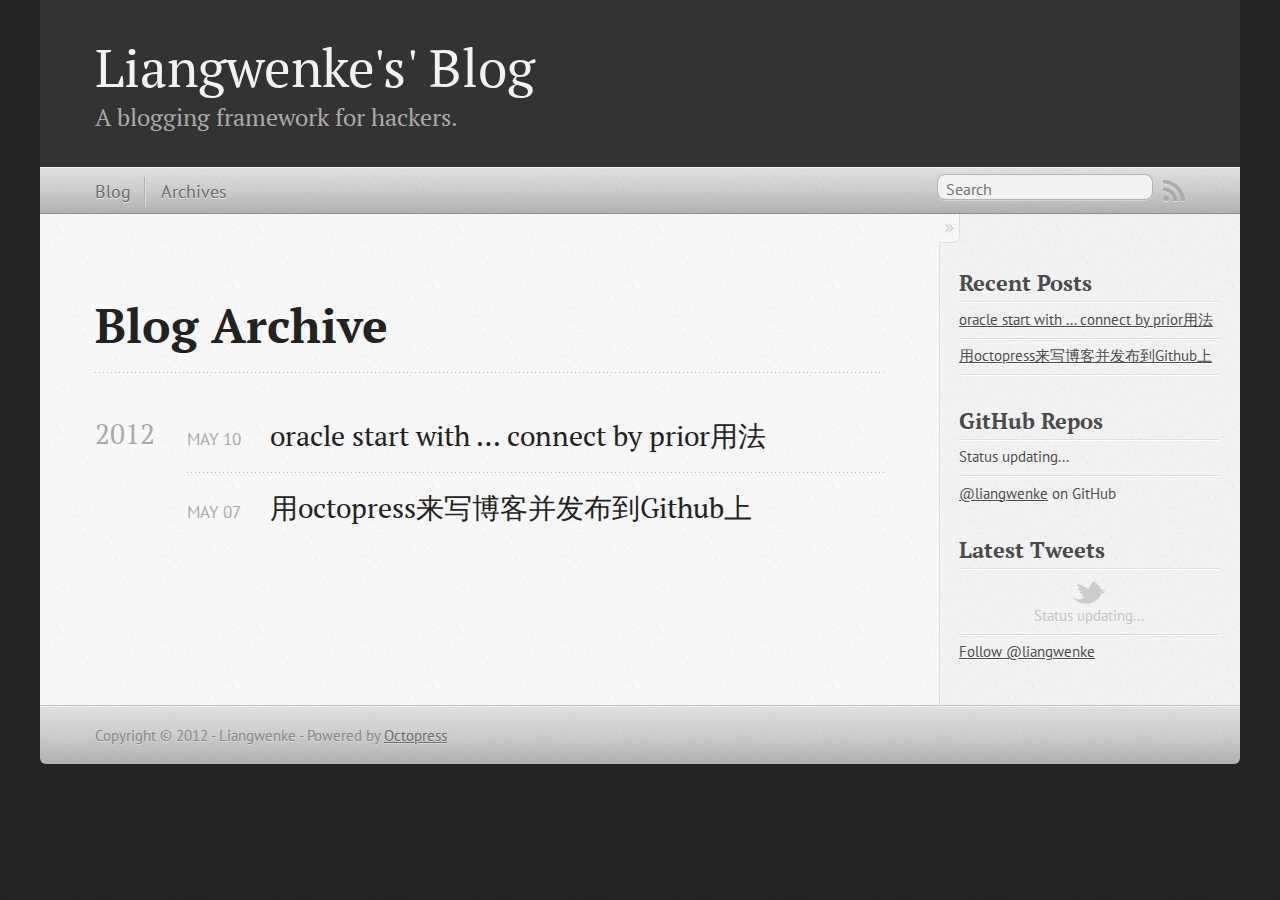
==== commit 4a3d94f6: "Site updated at 2012-05-10 07:40:23 UTC" ====
--- a/blog/archives/index.html
+++ b/blog/archives/index.html
@@ -9,8 +9,9 @@
   <meta name="author" content="Liangwenke">
 
   
-  <meta name="description" content="Blog Archive 2012 first post
-May 07 2012 Recent Posts first post GitHub Repos Status updating... @liangwenke on GitHub $.domReady(function(){ if (! &hellip;">
+  <meta name="description" content="Blog Archive 2012 oracle start with &#8230; connect by prior用法
+May 10 2012 用octopress来写博客并发布到Github上
+May 07 2012 Recent Posts oracle start with ... &hellip;">
   
 
   <!-- http://t.co/dKP3o1e -->
@@ -80,7 +81,17 @@
 
 <article>
   
-<h1><a href="/blog/2012/05/07/first-post/">first post</a></h1>
+<h1><a href="/blog/2012/05/10/oracle-start-with-connect-by-prior/">oracle start with &#8230; connect by prior用法</a></h1>
+<time datetime="2012-05-10T15:21:00+08:00" pubdate><span class='month'>May</span> <span class='day'>10</span> <span class='year'>2012</span></time>
+
+
+</article>
+
+
+
+<article>
+  
+<h1><a href="/blog/2012/05/07/install-octopress-to-write-blogs-and-deploy-on-github-dot-com/">用octopress来写博客并发布到Github上</a></h1>
 <time datetime="2012-05-07T23:36:00+08:00" pubdate><span class='month'>May</span> <span class='day'>07</span> <span class='year'>2012</span></time>
 
 
@@ -100,7 +111,11 @@
   <ul id="recent_posts">
     
       <li class="post">
-        <a href="/blog/2012/05/07/first-post/">first post</a>
+        <a href="/blog/2012/05/10/oracle-start-with-connect-by-prior/">oracle start with ... connect by prior用法</a>
+      </li>
+    
+      <li class="post">
+        <a href="/blog/2012/05/07/install-octopress-to-write-blogs-and-deploy-on-github-dot-com/">用octopress来写博客并发布到Github上</a>
       </li>
     
   </ul>
